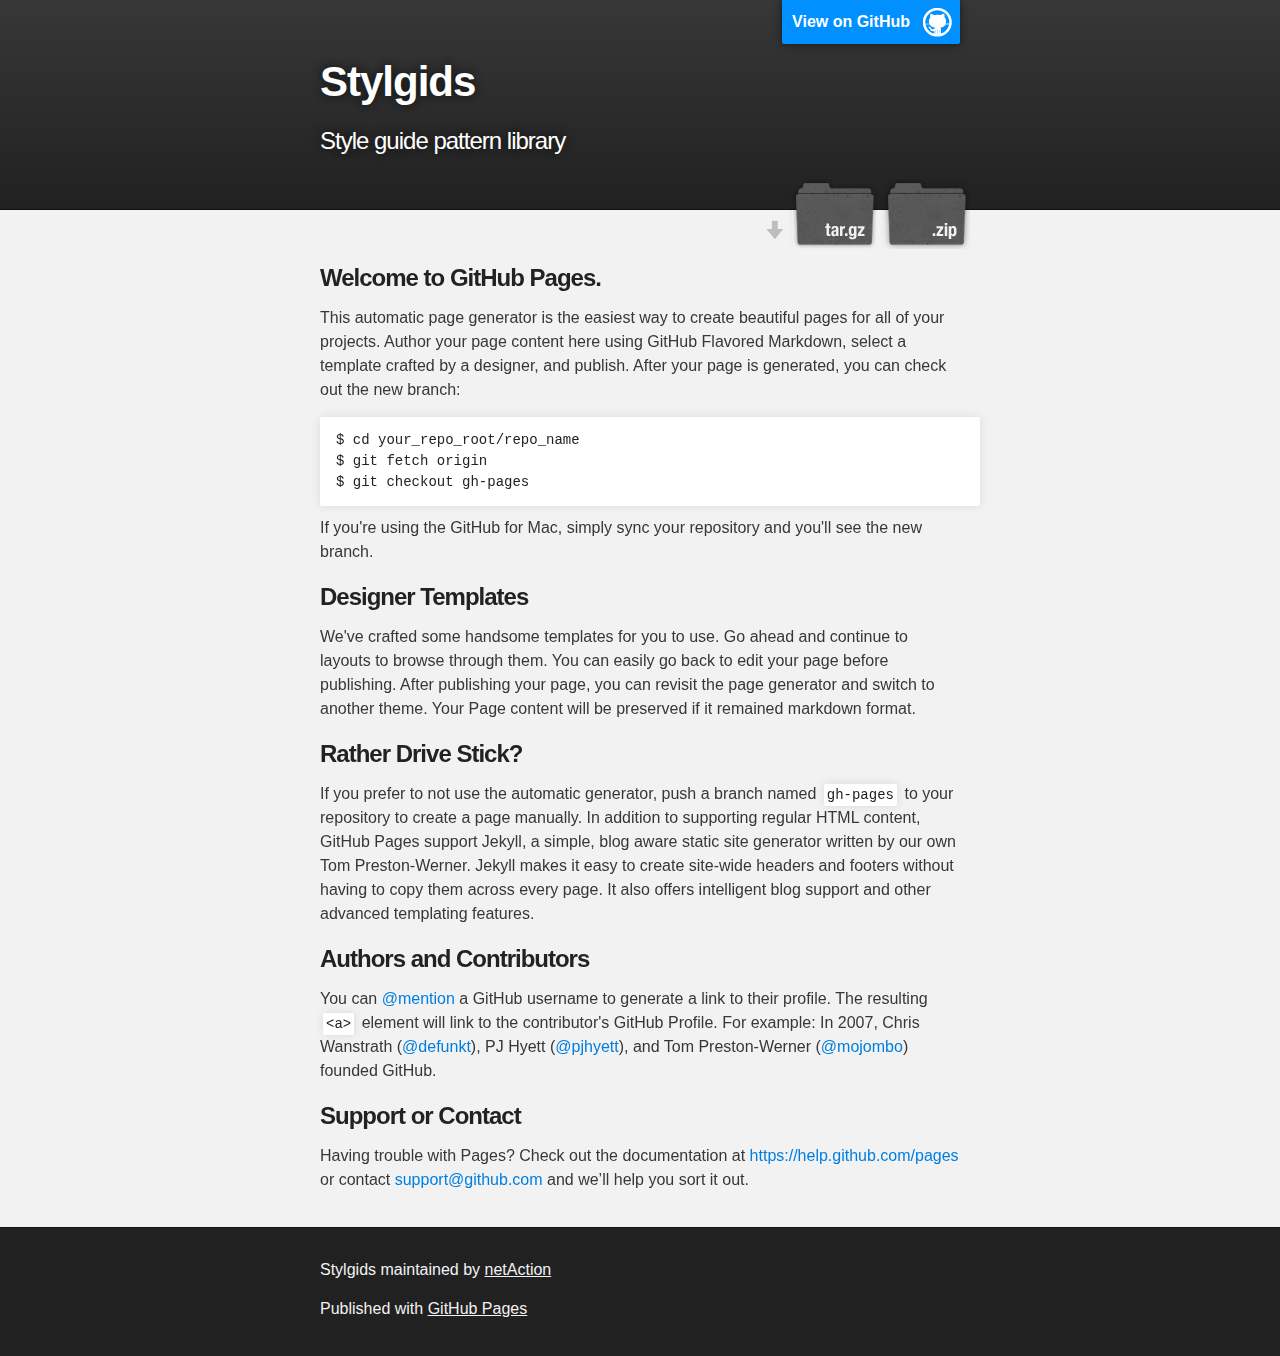
==== index.html @ b4015ede "Create gh-pages branch via GitHub" ====
<!DOCTYPE html>
<html>

  <head>
    <meta charset='utf-8'>
    <meta http-equiv="X-UA-Compatible" content="chrome=1">
    <meta name="description" content="Stylgids : Style guide pattern library">

    <link rel="stylesheet" type="text/css" media="screen" href="stylesheets/stylesheet.css">

    <title>Stylgids</title>
  </head>

  <body>

    <!-- HEADER -->
    <div id="header_wrap" class="outer">
        <header class="inner">
          <a id="forkme_banner" href="https://github.com/netAction/stylgids">View on GitHub</a>

          <h1 id="project_title">Stylgids</h1>
          <h2 id="project_tagline">Style guide pattern library</h2>

            <section id="downloads">
              <a class="zip_download_link" href="https://github.com/netAction/stylgids/zipball/master">Download this project as a .zip file</a>
              <a class="tar_download_link" href="https://github.com/netAction/stylgids/tarball/master">Download this project as a tar.gz file</a>
            </section>
        </header>
    </div>

    <!-- MAIN CONTENT -->
    <div id="main_content_wrap" class="outer">
      <section id="main_content" class="inner">
        <h3>
<a id="welcome-to-github-pages" class="anchor" href="#welcome-to-github-pages" aria-hidden="true"><span class="octicon octicon-link"></span></a>Welcome to GitHub Pages.</h3>

<p>This automatic page generator is the easiest way to create beautiful pages for all of your projects. Author your page content here using GitHub Flavored Markdown, select a template crafted by a designer, and publish. After your page is generated, you can check out the new branch:</p>

<pre><code>$ cd your_repo_root/repo_name
$ git fetch origin
$ git checkout gh-pages
</code></pre>

<p>If you're using the GitHub for Mac, simply sync your repository and you'll see the new branch.</p>

<h3>
<a id="designer-templates" class="anchor" href="#designer-templates" aria-hidden="true"><span class="octicon octicon-link"></span></a>Designer Templates</h3>

<p>We've crafted some handsome templates for you to use. Go ahead and continue to layouts to browse through them. You can easily go back to edit your page before publishing. After publishing your page, you can revisit the page generator and switch to another theme. Your Page content will be preserved if it remained markdown format.</p>

<h3>
<a id="rather-drive-stick" class="anchor" href="#rather-drive-stick" aria-hidden="true"><span class="octicon octicon-link"></span></a>Rather Drive Stick?</h3>

<p>If you prefer to not use the automatic generator, push a branch named <code>gh-pages</code> to your repository to create a page manually. In addition to supporting regular HTML content, GitHub Pages support Jekyll, a simple, blog aware static site generator written by our own Tom Preston-Werner. Jekyll makes it easy to create site-wide headers and footers without having to copy them across every page. It also offers intelligent blog support and other advanced templating features.</p>

<h3>
<a id="authors-and-contributors" class="anchor" href="#authors-and-contributors" aria-hidden="true"><span class="octicon octicon-link"></span></a>Authors and Contributors</h3>

<p>You can <a href="https://github.com/blog/821" class="user-mention">@mention</a> a GitHub username to generate a link to their profile. The resulting <code>&lt;a&gt;</code> element will link to the contributor's GitHub Profile. For example: In 2007, Chris Wanstrath (<a href="https://github.com/defunkt" class="user-mention">@defunkt</a>), PJ Hyett (<a href="https://github.com/pjhyett" class="user-mention">@pjhyett</a>), and Tom Preston-Werner (<a href="https://github.com/mojombo" class="user-mention">@mojombo</a>) founded GitHub.</p>

<h3>
<a id="support-or-contact" class="anchor" href="#support-or-contact" aria-hidden="true"><span class="octicon octicon-link"></span></a>Support or Contact</h3>

<p>Having trouble with Pages? Check out the documentation at <a href="https://help.github.com/pages">https://help.github.com/pages</a> or contact <a href="mailto:support@github.com">support@github.com</a> and we’ll help you sort it out.</p>
      </section>
    </div>

    <!-- FOOTER  -->
    <div id="footer_wrap" class="outer">
      <footer class="inner">
        <p class="copyright">Stylgids maintained by <a href="https://github.com/netAction">netAction</a></p>
        <p>Published with <a href="http://pages.github.com">GitHub Pages</a></p>
      </footer>
    </div>

    

  </body>
</html>
---- stylesheets/stylesheet.css ----
/*******************************************************************************
Slate Theme for GitHub Pages
by Jason Costello, @jsncostello
*******************************************************************************/

@import url(pygment_trac.css);

/*******************************************************************************
MeyerWeb Reset
*******************************************************************************/

html, body, div, span, applet, object, iframe,
h1, h2, h3, h4, h5, h6, p, blockquote, pre,
a, abbr, acronym, address, big, cite, code,
del, dfn, em, img, ins, kbd, q, s, samp,
small, strike, strong, sub, sup, tt, var,
b, u, i, center,
dl, dt, dd, ol, ul, li,
fieldset, form, label, legend,
table, caption, tbody, tfoot, thead, tr, th, td,
article, aside, canvas, details, embed,
figure, figcaption, footer, header, hgroup,
menu, nav, output, ruby, section, summary,
time, mark, audio, video {
  margin: 0;
  padding: 0;
  border: 0;
  font: inherit;
  vertical-align: baseline;
}

/* HTML5 display-role reset for older browsers */
article, aside, details, figcaption, figure,
footer, header, hgroup, menu, nav, section {
  display: block;
}

ol, ul {
  list-style: none;
}

table {
  border-collapse: collapse;
  border-spacing: 0;
}

/*******************************************************************************
Theme Styles
*******************************************************************************/

body {
  box-sizing: border-box;
  color:#373737;
  background: #212121;
  font-size: 16px;
  font-family: 'Myriad Pro', Calibri, Helvetica, Arial, sans-serif;
  line-height: 1.5;
  -webkit-font-smoothing: antialiased;
}

h1, h2, h3, h4, h5, h6 {
  margin: 10px 0;
  font-weight: 700;
  color:#222222;
  font-family: 'Lucida Grande', 'Calibri', Helvetica, Arial, sans-serif;
  letter-spacing: -1px;
}

h1 {
  font-size: 36px;
  font-weight: 700;
}

h2 {
  padding-bottom: 10px;
  font-size: 32px;
  background: url('../images/bg_hr.png') repeat-x bottom;
}

h3 {
  font-size: 24px;
}

h4 {
  font-size: 21px;
}

h5 {
  font-size: 18px;
}

h6 {
  font-size: 16px;
}

p {
  margin: 10px 0 15px 0;
}

footer p {
  color: #f2f2f2;
}

a {
  text-decoration: none;
  color: #007edf;
  text-shadow: none;

  transition: color 0.5s ease;
  transition: text-shadow 0.5s ease;
  -webkit-transition: color 0.5s ease;
  -webkit-transition: text-shadow 0.5s ease;
  -moz-transition: color 0.5s ease;
  -moz-transition: text-shadow 0.5s ease;
  -o-transition: color 0.5s ease;
  -o-transition: text-shadow 0.5s ease;
  -ms-transition: color 0.5s ease;
  -ms-transition: text-shadow 0.5s ease;
}

a:hover, a:focus {text-decoration: underline;}

footer a {
  color: #F2F2F2;
  text-decoration: underline;
}

em {
  font-style: italic;
}

strong {
  font-weight: bold;
}

img {
  position: relative;
  margin: 0 auto;
  max-width: 739px;
  padding: 5px;
  margin: 10px 0 10px 0;
  border: 1px solid #ebebeb;

  box-shadow: 0 0 5px #ebebeb;
  -webkit-box-shadow: 0 0 5px #ebebeb;
  -moz-box-shadow: 0 0 5px #ebebeb;
  -o-box-shadow: 0 0 5px #ebebeb;
  -ms-box-shadow: 0 0 5px #ebebeb;
}

p img {
  display: inline;
  margin: 0;
  padding: 0;
  vertical-align: middle;
  text-align: center;
  border: none;
}

pre, code {
  width: 100%;
  color: #222;
  background-color: #fff;

  font-family: Monaco, "Bitstream Vera Sans Mono", "Lucida Console", Terminal, monospace;
  font-size: 14px;

  border-radius: 2px;
  -moz-border-radius: 2px;
  -webkit-border-radius: 2px;
}

pre {
  width: 100%;
  padding: 10px;
  box-shadow: 0 0 10px rgba(0,0,0,.1);
  overflow: auto;
}

code {
  padding: 3px;
  margin: 0 3px;
  box-shadow: 0 0 10px rgba(0,0,0,.1);
}

pre code {
  display: block;
  box-shadow: none;
}

blockquote {
  color: #666;
  margin-bottom: 20px;
  padding: 0 0 0 20px;
  border-left: 3px solid #bbb;
}


ul, ol, dl {
  margin-bottom: 15px
}

ul {
  list-style-position: inside;
  list-style: disc;
  padding-left: 20px;
}

ol {
  list-style-position: inside;
  list-style: decimal;
  padding-left: 20px;
}

dl dt {
  font-weight: bold;
}

dl dd {
  padding-left: 20px;
  font-style: italic;
}

dl p {
  padding-left: 20px;
  font-style: italic;
}

hr {
  height: 1px;
  margin-bottom: 5px;
  border: none;
  background: url('../images/bg_hr.png') repeat-x center;
}

table {
  border: 1px solid #373737;
  margin-bottom: 20px;
  text-align: left;
 }

th {
  font-family: 'Lucida Grande', 'Helvetica Neue', Helvetica, Arial, sans-serif;
  padding: 10px;
  background: #373737;
  color: #fff;
 }

td {
  padding: 10px;
  border: 1px solid #373737;
 }

form {
  background: #f2f2f2;
  padding: 20px;
}

/*******************************************************************************
Full-Width Styles
*******************************************************************************/

.outer {
  width: 100%;
}

.inner {
  position: relative;
  max-width: 640px;
  padding: 20px 10px;
  margin: 0 auto;
}

#forkme_banner {
  display: block;
  position: absolute;
  top:0;
  right: 10px;
  z-index: 10;
  padding: 10px 50px 10px 10px;
  color: #fff;
  background: url('../images/blacktocat.png') #0090ff no-repeat 95% 50%;
  font-weight: 700;
  box-shadow: 0 0 10px rgba(0,0,0,.5);
  border-bottom-left-radius: 2px;
  border-bottom-right-radius: 2px;
}

#header_wrap {
  background: #212121;
  background: -moz-linear-gradient(top, #373737, #212121);
  background: -webkit-linear-gradient(top, #373737, #212121);
  background: -ms-linear-gradient(top, #373737, #212121);
  background: -o-linear-gradient(top, #373737, #212121);
  background: linear-gradient(top, #373737, #212121);
}

#header_wrap .inner {
  padding: 50px 10px 30px 10px;
}

#project_title {
  margin: 0;
  color: #fff;
  font-size: 42px;
  font-weight: 700;
  text-shadow: #111 0px 0px 10px;
}

#project_tagline {
  color: #fff;
  font-size: 24px;
  font-weight: 300;
  background: none;
  text-shadow: #111 0px 0px 10px;
}

#downloads {
  position: absolute;
  width: 210px;
  z-index: 10;
  bottom: -40px;
  right: 0;
  height: 70px;
  background: url('../images/icon_download.png') no-repeat 0% 90%;
}

.zip_download_link {
  display: block;
  float: right;
  width: 90px;
  height:70px;
  text-indent: -5000px;
  overflow: hidden;
  background: url(../images/sprite_download.png) no-repeat bottom left;
}

.tar_download_link {
  display: block;
  float: right;
  width: 90px;
  height:70px;
  text-indent: -5000px;
  overflow: hidden;
  background: url(../images/sprite_download.png) no-repeat bottom right;
  margin-left: 10px;
}

.zip_download_link:hover {
  background: url(../images/sprite_download.png) no-repeat top left;
}

.tar_download_link:hover {
  background: url(../images/sprite_download.png) no-repeat top right;
}

#main_content_wrap {
  background: #f2f2f2;
  border-top: 1px solid #111;
  border-bottom: 1px solid #111;
}

#main_content {
  padding-top: 40px;
}

#footer_wrap {
  background: #212121;
}



/*******************************************************************************
Small Device Styles
*******************************************************************************/

@media screen and (max-width: 480px) {
  body {
    font-size:14px;
  }

  #downloads {
    display: none;
  }

  .inner {
    min-width: 320px;
    max-width: 480px;
  }

  #project_title {
  font-size: 32px;
  }

  h1 {
    font-size: 28px;
  }

  h2 {
    font-size: 24px;
  }

  h3 {
    font-size: 21px;
  }

  h4 {
    font-size: 18px;
  }

  h5 {
    font-size: 14px;
  }

  h6 {
    font-size: 12px;
  }

  code, pre {
    min-width: 320px;
    max-width: 480px;
    font-size: 11px;
  }

}
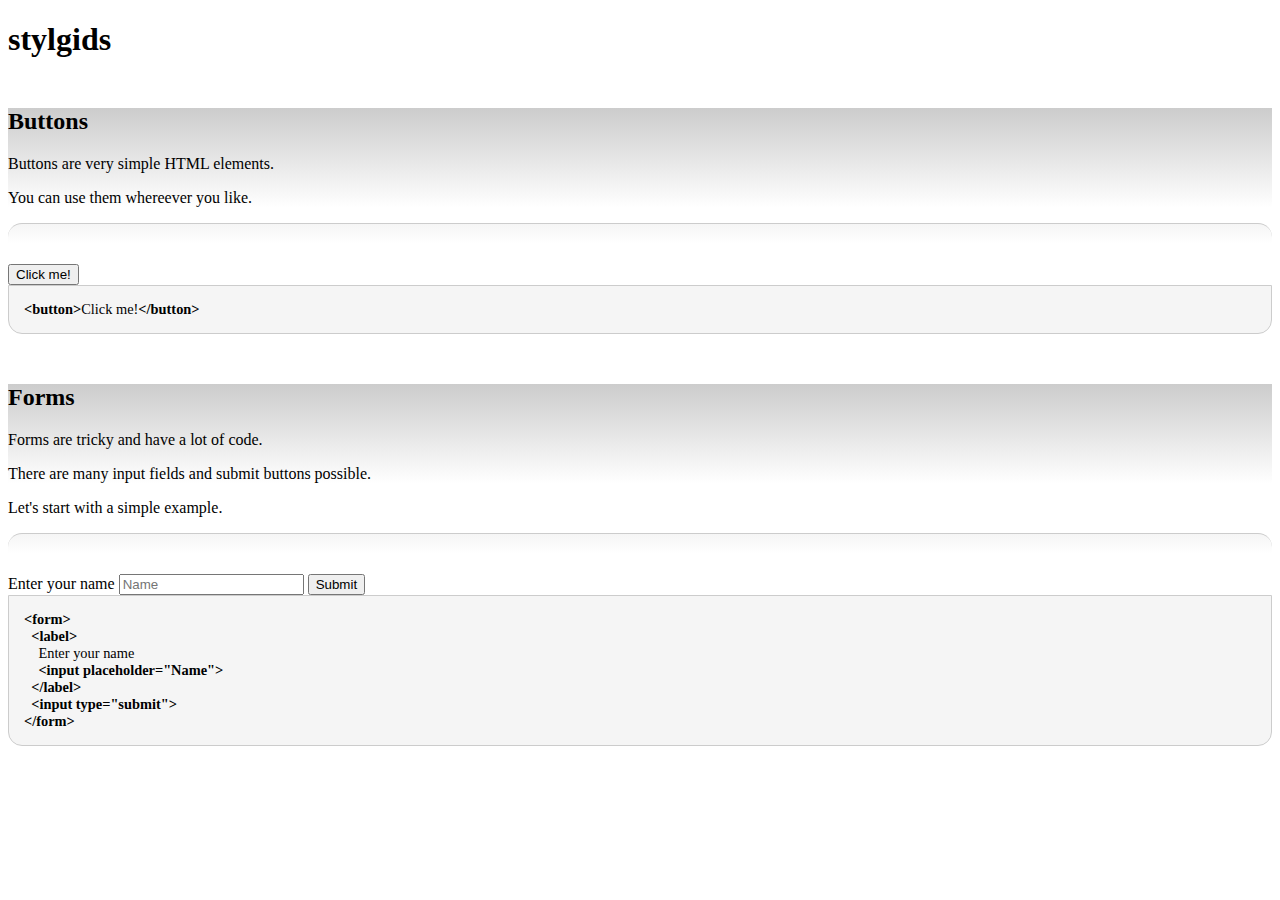
==== commit 15c10b2a: "First blood" ====
--- a/index.html
+++ b/index.html
@@ -1,79 +1,43 @@
 <!DOCTYPE html>
-<html>
+<html lang="en">
+	<head>
+		<meta charset="utf-8">
+		<meta http-equiv="X-UA-Compatible" content="IE=edge">
+		<meta name="viewport" content="width=device-width, initial-scale=1">
+		<title>stylgids</title>
 
-  <head>
-    <meta charset='utf-8'>
-    <meta http-equiv="X-UA-Compatible" content="chrome=1">
-    <meta name="description" content="Stylgids : Style guide pattern library">
+		<link href="css/stylgids.css" rel="stylesheet">
+		<script src="js/jquery-2.1.1.min.js"></script>
+		<script src="js/stylgids.js"></script>
+	</head>
+	<body>
+		<h1>stylgids</h1>
 
-    <link rel="stylesheet" type="text/css" media="screen" href="stylesheets/stylesheet.css">
+		<div class="stylgids-section">
+			<h2>Buttons</h2>
+			<p>Buttons are very simple HTML elements.</p>
+			<p>You can use them whereever you like.</p>
+			<div class="stylgids-example">
+				<button>Click me!</button>
+			</div>
+		</div><!-- stylgids-section -->
 
-    <title>Stylgids</title>
-  </head>
 
-  <body>
+		<div class="stylgids-section">
+			<h2>Forms</h2>
+			<p>Forms are tricky and have a lot of code.</p>
+			<p>There are many input fields and submit buttons possible.</p>
+			<p>Let's start with a simple example.</p>
+			<div class="stylgids-example">
+				<form>
+					<label>
+						Enter your name
+						<input placeholder="Name">
+					</label>
+					<input type="submit">
+				</form>
+			</div>
+		</div><!-- stylgids-section -->
 
-    <!-- HEADER -->
-    <div id="header_wrap" class="outer">
-        <header class="inner">
-          <a id="forkme_banner" href="https://github.com/netAction/stylgids">View on GitHub</a>
-
-          <h1 id="project_title">Stylgids</h1>
-          <h2 id="project_tagline">Style guide pattern library</h2>
-
-            <section id="downloads">
-              <a class="zip_download_link" href="https://github.com/netAction/stylgids/zipball/master">Download this project as a .zip file</a>
-              <a class="tar_download_link" href="https://github.com/netAction/stylgids/tarball/master">Download this project as a tar.gz file</a>
-            </section>
-        </header>
-    </div>
-
-    <!-- MAIN CONTENT -->
-    <div id="main_content_wrap" class="outer">
-      <section id="main_content" class="inner">
-        <h3>
-<a id="welcome-to-github-pages" class="anchor" href="#welcome-to-github-pages" aria-hidden="true"><span class="octicon octicon-link"></span></a>Welcome to GitHub Pages.</h3>
-
-<p>This automatic page generator is the easiest way to create beautiful pages for all of your projects. Author your page content here using GitHub Flavored Markdown, select a template crafted by a designer, and publish. After your page is generated, you can check out the new branch:</p>
-
-<pre><code>$ cd your_repo_root/repo_name
-$ git fetch origin
-$ git checkout gh-pages
-</code></pre>
-
-<p>If you're using the GitHub for Mac, simply sync your repository and you'll see the new branch.</p>
-
-<h3>
-<a id="designer-templates" class="anchor" href="#designer-templates" aria-hidden="true"><span class="octicon octicon-link"></span></a>Designer Templates</h3>
-
-<p>We've crafted some handsome templates for you to use. Go ahead and continue to layouts to browse through them. You can easily go back to edit your page before publishing. After publishing your page, you can revisit the page generator and switch to another theme. Your Page content will be preserved if it remained markdown format.</p>
-
-<h3>
-<a id="rather-drive-stick" class="anchor" href="#rather-drive-stick" aria-hidden="true"><span class="octicon octicon-link"></span></a>Rather Drive Stick?</h3>
-
-<p>If you prefer to not use the automatic generator, push a branch named <code>gh-pages</code> to your repository to create a page manually. In addition to supporting regular HTML content, GitHub Pages support Jekyll, a simple, blog aware static site generator written by our own Tom Preston-Werner. Jekyll makes it easy to create site-wide headers and footers without having to copy them across every page. It also offers intelligent blog support and other advanced templating features.</p>
-
-<h3>
-<a id="authors-and-contributors" class="anchor" href="#authors-and-contributors" aria-hidden="true"><span class="octicon octicon-link"></span></a>Authors and Contributors</h3>
-
-<p>You can <a href="https://github.com/blog/821" class="user-mention">@mention</a> a GitHub username to generate a link to their profile. The resulting <code>&lt;a&gt;</code> element will link to the contributor's GitHub Profile. For example: In 2007, Chris Wanstrath (<a href="https://github.com/defunkt" class="user-mention">@defunkt</a>), PJ Hyett (<a href="https://github.com/pjhyett" class="user-mention">@pjhyett</a>), and Tom Preston-Werner (<a href="https://github.com/mojombo" class="user-mention">@mojombo</a>) founded GitHub.</p>
-
-<h3>
-<a id="support-or-contact" class="anchor" href="#support-or-contact" aria-hidden="true"><span class="octicon octicon-link"></span></a>Support or Contact</h3>
-
-<p>Having trouble with Pages? Check out the documentation at <a href="https://help.github.com/pages">https://help.github.com/pages</a> or contact <a href="mailto:support@github.com">support@github.com</a> and we’ll help you sort it out.</p>
-      </section>
-    </div>
-
-    <!-- FOOTER  -->
-    <div id="footer_wrap" class="outer">
-      <footer class="inner">
-        <p class="copyright">Stylgids maintained by <a href="https://github.com/netAction">netAction</a></p>
-        <p>Published with <a href="http://pages.github.com">GitHub Pages</a></p>
-      </footer>
-    </div>
-
-    
-
-  </body>
+	</body>
 </html>
--- a/css/stylgids.css
+++ b/css/stylgids.css
@@ -0,0 +1,23 @@
+.stylgids-section {
+	margin-top: 50px;
+	background-image: linear-gradient(#ccc 0%, #fff 100px);
+}
+
+.stylgids-code {
+	font-size: 0.9em;
+	border: 1px solid #ccc;
+	background-color: #f5f5f5;
+	padding: 15px;
+	border-radius: 0 0 14px 14px;
+	margin-bottom: 40px;
+	white-space: pre-wrap;
+}
+
+
+.stylgids-example {
+	background-image: linear-gradient(#f5f5f5 0%, #fff 20px);
+	border: 1px solid #ccc;
+	border-width: 1px 0 0 0;
+	border-radius: 14px;
+	padding-top: 40px;
+}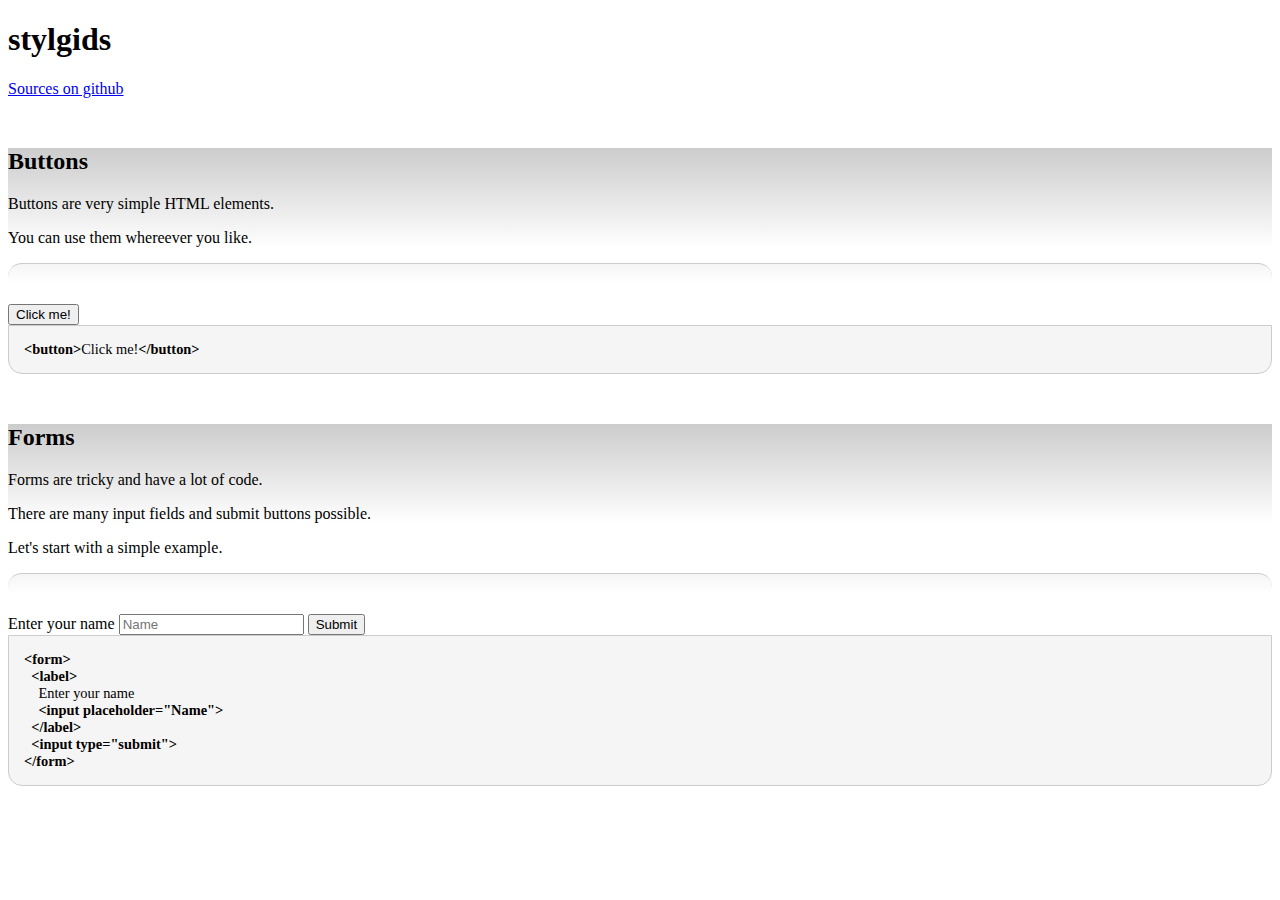
==== commit 86fb9720: "Links" ====
--- a/index.html
+++ b/index.html
@@ -12,6 +12,7 @@
 	</head>
 	<body>
 		<h1>stylgids</h1>
+		<p><a href="https://github.com/netAction/stylgids/tree/gh-pages">Sources on github</a></p>
 
 		<div class="stylgids-section">
 			<h2>Buttons</h2>
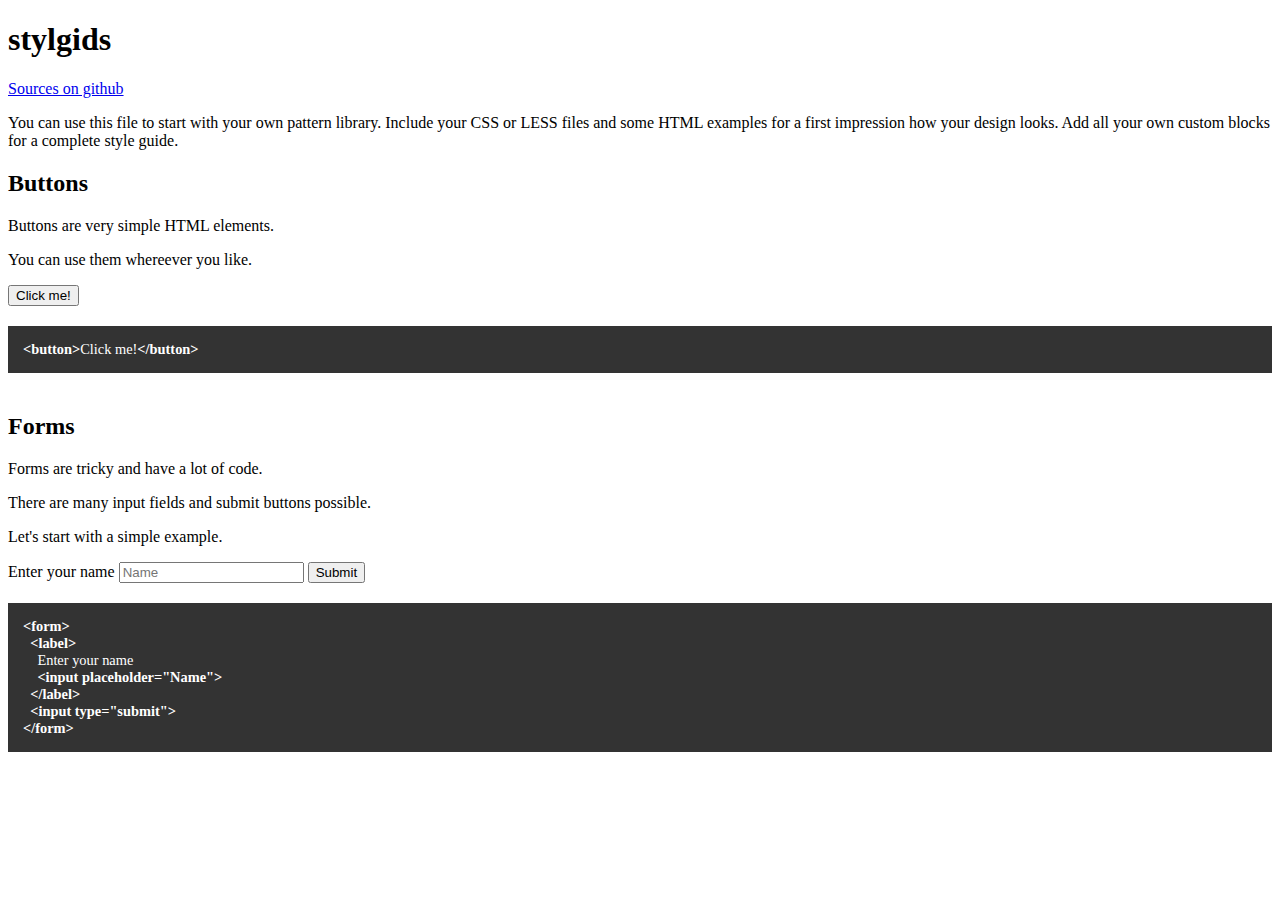
==== commit e0e933ef: "Textwork" ====
--- a/index.html
+++ b/index.html
@@ -13,32 +13,34 @@
 	<body>
 		<h1>stylgids</h1>
 		<p><a href="https://github.com/netAction/stylgids/tree/gh-pages">Sources on github</a></p>
-
-		<div class="stylgids-section">
-			<h2>Buttons</h2>
-			<p>Buttons are very simple HTML elements.</p>
-			<p>You can use them whereever you like.</p>
-			<div class="stylgids-example">
-				<button>Click me!</button>
-			</div>
-		</div><!-- stylgids-section -->
+		<p>
+			You can use this file to start with your own pattern library.
+			Include your CSS or LESS files and some HTML examples for a first impression how your design looks.
+			Add all your own custom blocks for a complete style guide.
+		</p>
 
 
-		<div class="stylgids-section">
-			<h2>Forms</h2>
-			<p>Forms are tricky and have a lot of code.</p>
-			<p>There are many input fields and submit buttons possible.</p>
-			<p>Let's start with a simple example.</p>
-			<div class="stylgids-example">
-				<form>
-					<label>
-						Enter your name
-						<input placeholder="Name">
-					</label>
-					<input type="submit">
-				</form>
-			</div>
-		</div><!-- stylgids-section -->
+		<h2>Buttons</h2>
+		<p>Buttons are very simple HTML elements.</p>
+		<p>You can use them whereever you like.</p>
+		<div class="stylgids-example">
+			<button>Click me!</button>
+		</div>
+
+
+		<h2>Forms</h2>
+		<p>Forms are tricky and have a lot of code.</p>
+		<p>There are many input fields and submit buttons possible.</p>
+		<p>Let's start with a simple example.</p>
+		<div class="stylgids-example">
+			<form>
+				<label>
+					Enter your name
+					<input placeholder="Name">
+				</label>
+				<input type="submit">
+			</form>
+		</div>
 
 	</body>
 </html>
--- a/css/stylgids.css
+++ b/css/stylgids.css
@@ -1,23 +1,15 @@
 .stylgids-section {
-	margin-top: 50px;
-	background-image: linear-gradient(#ccc 0%, #fff 100px);
 }
 
 .stylgids-code {
 	font-size: 0.9em;
-	border: 1px solid #ccc;
-	background-color: #f5f5f5;
+	background-color: #333;
+	color: #fff;
 	padding: 15px;
-	border-radius: 0 0 14px 14px;
-	margin-bottom: 40px;
+	margin: 20px 0 40px 0;
 	white-space: pre-wrap;
 }
 
 
 .stylgids-example {
-	background-image: linear-gradient(#f5f5f5 0%, #fff 20px);
-	border: 1px solid #ccc;
-	border-width: 1px 0 0 0;
-	border-radius: 14px;
-	padding-top: 40px;
-}+}
